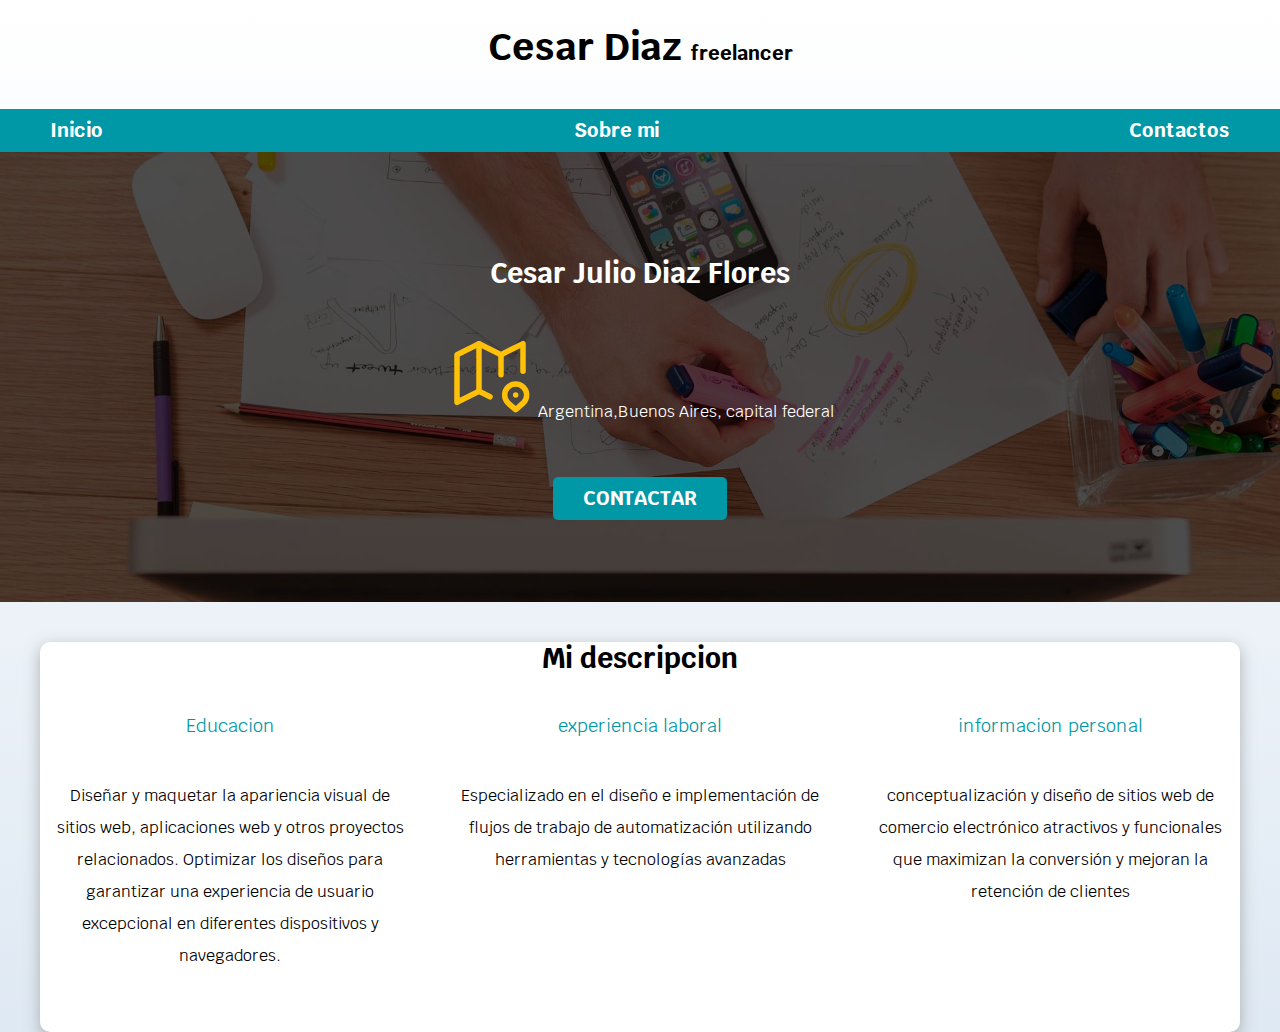
==== sobremi.html @ f2bd759f "moficaciones para el cv" ====
<!DOCTYPE html>
<html lang="en">
<head>
    <meta charset="UTF-8">
    <meta name="viewport" content="width=device-width, initial-scale=1.0">
    <title>Sobre mi</title>
    <link rel="preload" href="css/normalize.css" as="styles">
    <link rel="stylesheet" href="css/normalize.css">
    <link rel="preconnect" href="https://fonts.googleapis.com">
    <link rel="preconnect" href="https://fonts.gstatic.com" crossorigin>
    <link href="https://fonts.googleapis.com/css2?family=Krub:wght@400;700&display=swap" rel="stylesheet">
    <link rel="preload" href="css/styles.css" as="styles">
    <link rel="stylesheet" href="css/styles.css">
</head>
<body>
   
        <header>
            <h1 class="titulo">Cesar Diaz <span>freelancer</span> </h1>
    
       </header>
       
        <div class="nav-bg">
            <nav class="navegacion-principal contenedor">
                <a href="index.html">Inicio</a>
                <a href="sobremi.html">Sobre mi</a>
                <a href="#">Contactos</a>
                
             </nav>
        </div>
        <section class="hero">
            <div class="contenido-hero">
                <h2>
                    Cesar Julio Diaz Flores
                </h2>
                <div class="ubicacion">
                    <p>
                    <svg xmlns="http://www.w3.org/2000/svg" class="icon icon-tabler icon-tabler-map-2" width="88" height="88" viewBox="0 0 24 24" stroke-width="1.5" stroke="#ffc107" fill="none" stroke-linecap="round" stroke-linejoin="round">
                        <path stroke="none" d="M0 0h24v24H0z" fill="none"/>
                        <path d="M12 18.5l-3 -1.5l-6 3v-13l6 -3l6 3l6 -3v7.5" />
                        <path d="M9 4v13" />
                        <path d="M15 7v5.5" />
                        <path d="M21.121 20.121a3 3 0 1 0 -4.242 0c.418 .419 1.125 1.045 2.121 1.879c1.051 -.89 1.759 -1.516 2.121 -1.879z" />
                        <path d="M19 18v.01" />
                    </svg>
                    Argentina,Buenos Aires, capital federal</p>
                    
                </div>      <!--.contenido-hero -->
            
                
                       <a class="boton" href="index.html">Contactar</a>
            
            </div>

        </section>
        <main class="contenedor sombra">
       
            <h2>Mi descripcion </h2>
    
            <div class="servicios">
                <section class="servicio">
                    <h3>Educacion</h3>
                   <p class="margen">
                        Diseñar y maquetar la apariencia visual de sitios web, aplicaciones web y otros proyectos relacionados.
                        Optimizar los diseños para garantizar una experiencia de usuario excepcional en diferentes dispositivos y navegadores.
                    </p>
    
                </section >
           
                <section class="servicio">
                    <h3>experiencia laboral</h3>
                    <p class="margen">
                        Especializado en el diseño e implementación de flujos de trabajo de automatización utilizando 
                        herramientas y tecnologías avanzadas
                    </p>
                    
    
              
    
                </section>
                
                <section class="servicio">
                    <h3>informacion personal </h3>
                    <p class="margen">
                        conceptualización y diseño de sitios web de comercio electrónico atractivos y funcionales que maximizan
                         la conversión y mejoran la retención de clientes
                    </p>
                        
    
    
                </section >
                
            </div>
            </main>
</body>
</html>
---- css/styles.css ----
:root {
    --blanco:#ffffff;
    --oscuro: #212121;
    --primario: #ffc107;
    --secundario: #0097a7;
    --gris:#757575;
    --grisclaro:#DFE9F3;

}
/* globales */
html{
    font-size: 62.5%;
   box-sizing: border-box;  /* hack para box model */
   scroll-snap-type: y mandatory ;
}
*, *:before, *:after {
    box-sizing: inherit;
  }
  /* scroll snap */
.servicios,
.navegacion-principal,
.formulario, 
.apartado-final{
    scroll-snap-align:center ;
    scroll-snap-stop: always;
}

body{
    font-size: 16px;/* 1 rem = 10px*/
    font-family: 'Krub', sans-serif;
    background-image: linear-gradient(to top, var(--grisclaro), var(--blanco)100%);
}

.contenedor{
    max-width: 120rem;
    margin: 0 auto;
    margin-top: 4rem;
    
}

.boton{
    background-color: var(--secundario);
    color: var(--blanco);
    padding: 1rem 3rem;
    margin-top: 4rem;
    font-size: 2rem;
    text-decoration: none;
    text-transform: uppercase;
    font-weight: bold;
    border-radius: .5rem;
    width: 90%;
    text-align: center;
    border: none;
    }
@media (min-width: 480px){
        .boton{
                width:  auto;
            }
}

.boton:hover{
    cursor: pointer;
}
.sombra {
    box-shadow: 0px 5px 15px 0px rgba(122,122,122,0.54);
    background-color: var(--blanco);
    border-radius: 1rem;

}
/* tipografia */
h1{
    font-size: 3.8rem ;

}
h2 {
    font-size: 2.8rem ;

}
h3{
    font-size: 1.8rem ;

}
h1,h2,h3{
    text-align: center;
}


/* titulos */
.titulo span {
    font-size: 2rem;

}

/* utilidades */
.w-100{
    width: 100%;
}
@media (min-width: 768px) {
    .w-100{
        width: auto;
    }
    
}
.flex{
    display: flex;
}
.alinear-derecha{
    justify-content: flex-end;
}

/* navegacion pricipal */
.nav-bg{
    background-color: var(--secundario);
}

.navegacion-principal{
    display: flex;
    flex-direction: column;

}
@media (min-width: 768px) {
    .navegacion-principal{
        flex-direction: row;
        justify-content: space-between;
    }
}

.navegacion-principal a{
    display: block;
    text-align: center;
    color: var(--blanco);
    text-decoration: none;
    font-size: 2rem;
    font-weight: 700;
    padding: 1rem;

}

.navegacion-principal a:hover{
    background-color: var(--primario);
    color: var(--oscuro);
}
/* hero */
.hero {
    background-image: url(../img/hero.jpg) ;
    background-repeat: no-repeat;
    background-size: cover;
    height: 450px;
    position: relative;
    margin-bottom: 2rem ;
}

.contenido-hero{
    position: absolute;
    background-color: rgb(0 0 0 / 70%);
    width: 100%;
    height: 100%;
    display: flex;
    flex-direction: column;
    align-items: center;
    justify-content: center;
}

.contenido-hero h2,
.contenido-hero p {
    color: var(--blanco);
}

.contenido-hero .ubicacion{
    display: flex;
    align-items: flex-end;

}

/* servicios */
@media (min-width:769px ) {
    .servicios{
        display: grid;
        grid-template-columns:repeat(3, 1fr);
        column-gap: 3rem;
    }
    
}

.servicio{
    display: flex;
    flex-direction: column;
    align-items: center;
}
.servicio h3{
    color: var(--secundario);
    font-weight: 400;
}
.servicio p {
    line-height: 2;
    text-align: center;
}

.servicio .iconos{
    height: 15rem ;
    width: 15rem;
    background-color: var(--primario);
    border-radius: 50%;
    display: flex;
    justify-content: space-evenly;
    align-items: center;

}

/* contactos */
.formulario{
    background-color: var(--gris);
     width: min(60rem , 100%);  /* utilizar el valor mmas pequeño */
     margin:  0 auto;
     padding: 2rem;
     border-radius: 1rem;

}
.formulario fieldset{
    border: none;
}
.formulario legend{
    text-align: center;
    font-size: 1.8rem;
    text-transform: uppercase;
    font-size: 700;
    margin-bottom: 2rem;
    color: var(--primario);
}
@media (min-width:768px ) {
.contenedor-campos{
    display: grid;
    grid-template-columns: repeat(2, 1fr);
    grid-template-rows: auto auto 20rem;
    column-gap: 1rem;
}
.campos:nth-child(3),
.campos:nth-child(4){
    grid-column: 1 / 3;
    
}
}


.campos{
    margin-bottom: 1rem;

}
.campos label{
    color: var(--blanco);
    font-weight: bold;
    margin-bottom: .5rem;
    display: block;

}
.campos textarea{
    height: 200px;
}

.input-text{
    width: 100%;
    border: none;
    padding: 1.5rem;
    border-radius: .5rem;

}

/* footer */

.footer{
    text-align: center;
}
/* contacto */
.contacto{
    text-align: center;
}
.margen{
    text-align: center;
    padding: 1rem;
    display: block;
    margin-block-end: 5rem;
    
}
---- css/styles.css ----
:root {
    --blanco:#ffffff;
    --oscuro: #212121;
    --primario: #ffc107;
    --secundario: #0097a7;
    --gris:#757575;
    --grisclaro:#DFE9F3;

}
/* globales */
html{
    font-size: 62.5%;
   box-sizing: border-box;  /* hack para box model */
   scroll-snap-type: y mandatory ;
}
*, *:before, *:after {
    box-sizing: inherit;
  }
  /* scroll snap */
.servicios,
.navegacion-principal,
.formulario, 
.apartado-final{
    scroll-snap-align:center ;
    scroll-snap-stop: always;
}

body{
    font-size: 16px;/* 1 rem = 10px*/
    font-family: 'Krub', sans-serif;
    background-image: linear-gradient(to top, var(--grisclaro), var(--blanco)100%);
}

.contenedor{
    max-width: 120rem;
    margin: 0 auto;
    margin-top: 4rem;
    
}

.boton{
    background-color: var(--secundario);
    color: var(--blanco);
    padding: 1rem 3rem;
    margin-top: 4rem;
    font-size: 2rem;
    text-decoration: none;
    text-transform: uppercase;
    font-weight: bold;
    border-radius: .5rem;
    width: 90%;
    text-align: center;
    border: none;
    }
@media (min-width: 480px){
        .boton{
                width:  auto;
            }
}

.boton:hover{
    cursor: pointer;
}
.sombra {
    box-shadow: 0px 5px 15px 0px rgba(122,122,122,0.54);
    background-color: var(--blanco);
    border-radius: 1rem;

}
/* tipografia */
h1{
    font-size: 3.8rem ;

}
h2 {
    font-size: 2.8rem ;

}
h3{
    font-size: 1.8rem ;

}
h1,h2,h3{
    text-align: center;
}


/* titulos */
.titulo span {
    font-size: 2rem;

}

/* utilidades */
.w-100{
    width: 100%;
}
@media (min-width: 768px) {
    .w-100{
        width: auto;
    }
    
}
.flex{
    display: flex;
}
.alinear-derecha{
    justify-content: flex-end;
}

/* navegacion pricipal */
.nav-bg{
    background-color: var(--secundario);
}

.navegacion-principal{
    display: flex;
    flex-direction: column;

}
@media (min-width: 768px) {
    .navegacion-principal{
        flex-direction: row;
        justify-content: space-between;
    }
}

.navegacion-principal a{
    display: block;
    text-align: center;
    color: var(--blanco);
    text-decoration: none;
    font-size: 2rem;
    font-weight: 700;
    padding: 1rem;

}

.navegacion-principal a:hover{
    background-color: var(--primario);
    color: var(--oscuro);
}
/* hero */
.hero {
    background-image: url(../img/hero.jpg) ;
    background-repeat: no-repeat;
    background-size: cover;
    height: 450px;
    position: relative;
    margin-bottom: 2rem ;
}

.contenido-hero{
    position: absolute;
    background-color: rgb(0 0 0 / 70%);
    width: 100%;
    height: 100%;
    display: flex;
    flex-direction: column;
    align-items: center;
    justify-content: center;
}

.contenido-hero h2,
.contenido-hero p {
    color: var(--blanco);
}

.contenido-hero .ubicacion{
    display: flex;
    align-items: flex-end;

}

/* servicios */
@media (min-width:769px ) {
    .servicios{
        display: grid;
        grid-template-columns:repeat(3, 1fr);
        column-gap: 3rem;
    }
    
}

.servicio{
    display: flex;
    flex-direction: column;
    align-items: center;
}
.servicio h3{
    color: var(--secundario);
    font-weight: 400;
}
.servicio p {
    line-height: 2;
    text-align: center;
}

.servicio .iconos{
    height: 15rem ;
    width: 15rem;
    background-color: var(--primario);
    border-radius: 50%;
    display: flex;
    justify-content: space-evenly;
    align-items: center;

}

/* contactos */
.formulario{
    background-color: var(--gris);
     width: min(60rem , 100%);  /* utilizar el valor mmas pequeño */
     margin:  0 auto;
     padding: 2rem;
     border-radius: 1rem;

}
.formulario fieldset{
    border: none;
}
.formulario legend{
    text-align: center;
    font-size: 1.8rem;
    text-transform: uppercase;
    font-size: 700;
    margin-bottom: 2rem;
    color: var(--primario);
}
@media (min-width:768px ) {
.contenedor-campos{
    display: grid;
    grid-template-columns: repeat(2, 1fr);
    grid-template-rows: auto auto 20rem;
    column-gap: 1rem;
}
.campos:nth-child(3),
.campos:nth-child(4){
    grid-column: 1 / 3;
    
}
}


.campos{
    margin-bottom: 1rem;

}
.campos label{
    color: var(--blanco);
    font-weight: bold;
    margin-bottom: .5rem;
    display: block;

}
.campos textarea{
    height: 200px;
}

.input-text{
    width: 100%;
    border: none;
    padding: 1.5rem;
    border-radius: .5rem;

}

/* footer */

.footer{
    text-align: center;
}
/* contacto */
.contacto{
    text-align: center;
}
.margen{
    text-align: center;
    padding: 1rem;
    display: block;
    margin-block-end: 5rem;
    
}
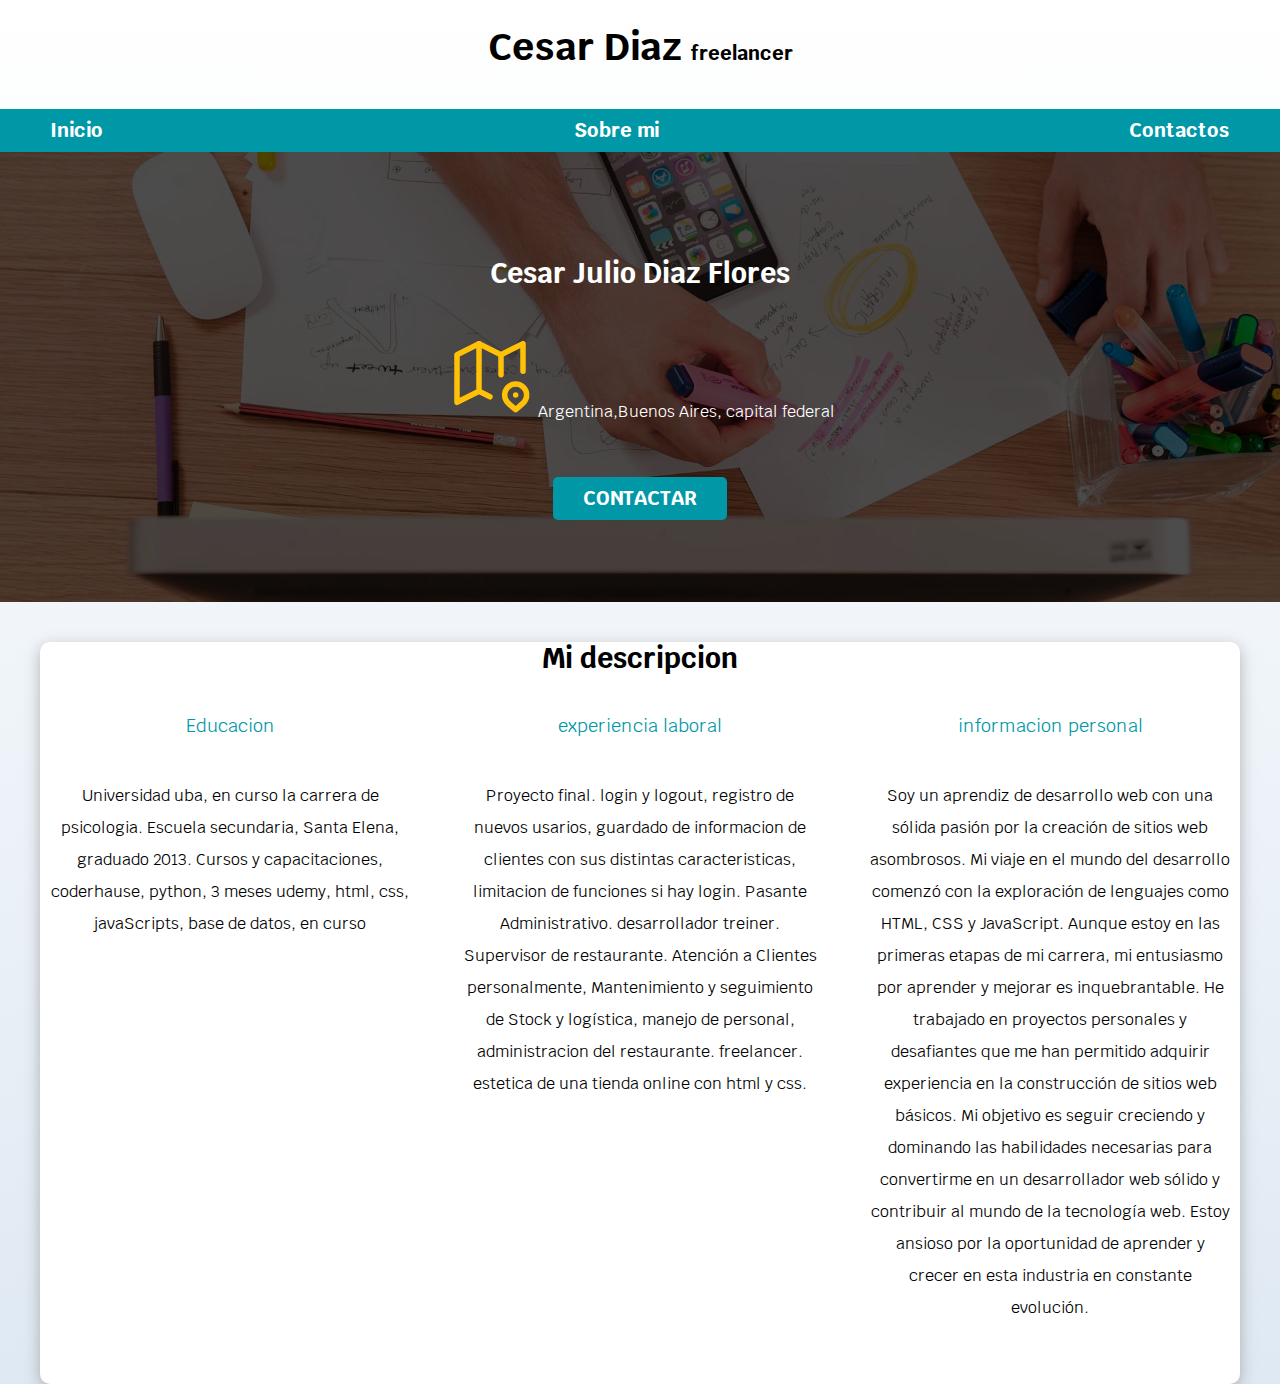
==== commit a5cc8e60: "modificacion de la pagina sobre mi" ====
--- a/sobremi.html
+++ b/sobremi.html
@@ -60,8 +60,12 @@
                 <section class="servicio">
                     <h3>Educacion</h3>
                    <p class="margen">
-                        Diseñar y maquetar la apariencia visual de sitios web, aplicaciones web y otros proyectos relacionados.
-                        Optimizar los diseños para garantizar una experiencia de usuario excepcional en diferentes dispositivos y navegadores.
+                    Universidad uba, en curso la carrera de psicologia.
+                    Escuela secundaria, Santa
+                    Elena, graduado 2013.
+                    Cursos y capacitaciones,
+                    coderhause, python, 3 meses
+                    udemy, html, css, javaScripts, base de datos, en curso
                     </p>
     
                 </section >
@@ -69,9 +73,26 @@
                 <section class="servicio">
                     <h3>experiencia laboral</h3>
                     <p class="margen">
-                        Especializado en el diseño e implementación de flujos de trabajo de automatización utilizando 
-                        herramientas y tecnologías avanzadas
+                        Proyecto final.
+                            login y logout, registro de nuevos usarios,
+                            guardado de informacion de clientes con sus
+                            distintas caracteristicas, limitacion de funciones
+                        si hay login.
+                        Pasante Administrativo.
+                            desarrollador treiner.
+                        Supervisor de restaurante.
+                            Atención a Clientes personalmente,
+                            Mantenimiento y seguimiento de Stock y logística,
+                            manejo de personal,
+                            administracion del restaurante.
+                        freelancer.
+                            estetica de una tienda online
+                            con html y css.
+                            
                     </p>
+
+                        
+                        
                     
     
               
@@ -81,8 +102,14 @@
                 <section class="servicio">
                     <h3>informacion personal </h3>
                     <p class="margen">
-                        conceptualización y diseño de sitios web de comercio electrónico atractivos y funcionales que maximizan
-                         la conversión y mejoran la retención de clientes
+                        Soy un aprendiz de desarrollo web con una sólida pasión por la creación de sitios web asombrosos. Mi viaje
+                        en el mundo del desarrollo comenzó con la exploración de lenguajes como HTML, CSS y JavaScript. Aunque
+                        estoy en las primeras etapas de mi carrera, mi entusiasmo por aprender y mejorar es inquebrantable. He
+                        trabajado en proyectos personales y desafiantes que me han permitido adquirir experiencia en la
+                        construcción de sitios web básicos. Mi objetivo es seguir creciendo y dominando las habilidades necesarias
+                        para convertirme en un desarrollador web sólido y contribuir al mundo de la tecnología web. Estoy ansioso
+                        por la oportunidad de aprender y crecer en esta industria en constante evolución.
+                        
                     </p>
                         
     
